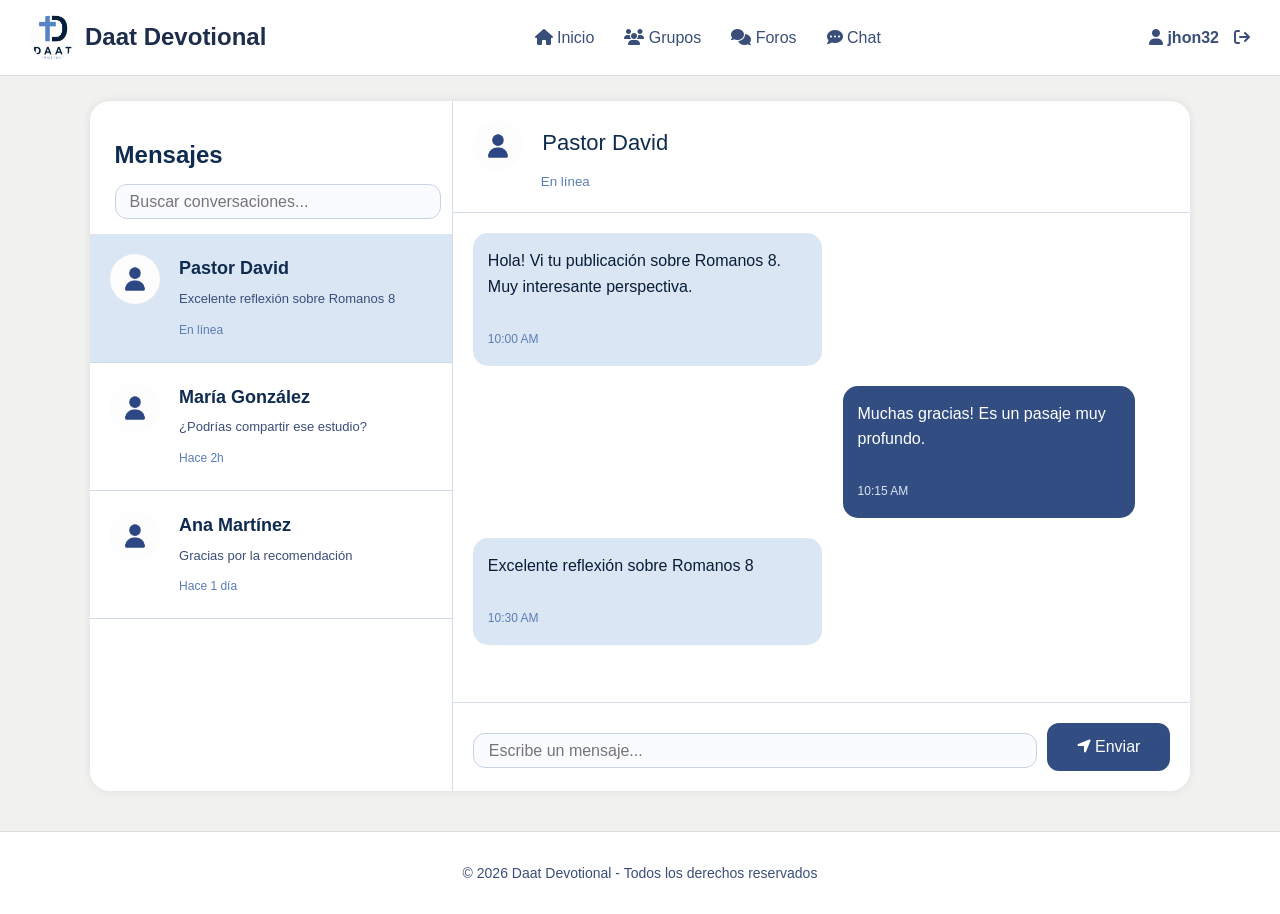
==== pages/feed/chat.html @ 067873e0 "First Commit: Estandarización de CSS archivo general de estilos" ====
<!DOCTYPE html>
<html lang="es">
<head>
    <meta charset="UTF-8">
    <title>Chat</title>
    <link rel="icon" href="../../imagenes/chat.ico" type="image/x-icon">
    <link rel="stylesheet" href="../../css/general.css">
    <link rel="stylesheet" href="../../css/chat.css">
    <link rel="stylesheet" href="https://cdnjs.cloudflare.com/ajax/libs/font-awesome/6.5.0/css/all.min.css">
    <style>
        
    </style>
</head>

<body>
    <nav>
        <span class="nav-logo">
            <img src="../../imagenes/LogoPrincipal.png" alt="Logo">
            <span>Daat Devotional</span>
        </span>
        <span class="nav-links">
            <a href="inicio.html"><i class="fa-solid fa-house"></i> Inicio</a>
            <a href="grupos.html"><i class="fa-solid fa-users"></i> Grupos</a>
            <a href="foros.html"><i class="fa-solid fa-comments"></i> Foros</a>
            <a href="chat.html"><i class="fa-solid fa-comment-dots"></i> Chat</a>
        </span>
        <span class="nav-usuario">
            <a href="../usuario/perfil.html">
                <i class="fa-solid fa-user"></i> jhon32
            </a>
            <a href="../../index.html" class="nav-salir">
                <i class="fa-solid fa-arrow-right-from-bracket"></i>
            </a>
        </span>
    </nav>

    <section class="contenedor-chat">
        <div class="panel-izquierdo">
            <h2>Mensajes</h2>
            <input type="text" placeholder="Buscar conversaciones...">

            <div class="contacto contacto-activo">
                <img src="../../imagenes/Perfil.png" alt="Perfil">
                <div class="contacto-info">
                    <h3>Pastor David</h3>
                    <p>Excelente reflexión sobre Romanos 8</p>
                    <span>En línea</span>
                </div>
            </div>

            <div class="contacto">
                <img src="../../imagenes/Perfil.png" alt="Perfil">
                <div class="contacto-info">
                    <h3>María González</h3>
                    <p>¿Podrías compartir ese estudio?</p>
                    <span>Hace 2h</span>
                </div>
            </div>

            <div class="contacto">
                <img src="../../imagenes/Perfil.png" alt="Perfil">
                <div class="contacto-info">
                    <h3>Ana Martínez</h3>
                    <p>Gracias por la recomendación</p>
                    <span>Hace 1 día</span>
                </div>
            </div>
        </div>

        <div class="panel-derecho">
            <div class="chat-header">
                <img src="../../imagenes/Perfil.png" alt="Perfil">
                <span>Pastor David</span>
                <small>En línea</small>
            </div>

            <div class="mensajes">
                <div class="mensaje-recibido">
                    Hola! Vi tu publicación sobre Romanos 8. Muy interesante perspectiva.
                    <br><br>
                    <span>10:00 AM</span>
                </div>
                <div class="mensaje-enviado">
                    Muchas gracias! Es un pasaje muy profundo.
                    <br><br>
                    <span>10:15 AM</span>
                </div>
                <div class="mensaje-recibido">
                    Excelente reflexión sobre Romanos 8
                    <br><br>
                    <span>10:30 AM</span>
                </div>
            </div>

            <div class="chat-input">
                <input type="text" placeholder="Escribe un mensaje...">
                <button><i class="fa-solid fa-location-arrow"></i> Enviar</button>
            </div>
        </div>
    </section>

    <footer>
        <p>&copy; 2026 Daat Devotional - Todos los derechos reservados</p>
    </footer>
</body>
</html>
---- css/general.css ----
/* ============================================================
   BLOQUE 1: CONFIGURACIÓN GENERAL
   Selector universal, body, fuente, fondo, color e interlineado.
   ============================================================ */

* {
    box-sizing: border-box;
    margin: 0;
    padding: 0;
}

body {
    font-family: Poppins, sans-serif;
    background-color: #f1f1f0;
    color: #091d36;
    line-height: 1.6;
}

/* Página de inicio iformacion (index.html) usa fondo azul claro */
/* body de index.html tiene background-color: #c2d2e9 */


/* ============================================================
   BLOQUE 2: TÍTULOS, PÁRRAFOS Y ENLACES
   Estilos para h1, h2, h3, p, a y a:hover.
   ============================================================ */

h1 {
    font-size: 50px;
    text-align: center;
    color: #091d36;
    margin-top: 20px;
}

h2 {
    font-size: 24px;
    color: #091d36;
    margin-top: 10px;
}

h3 {
    font-size: 18px;
    color: #0f2b50;
    margin: 0;
}

p {
    color: #3a4e7a;
    font-size: 16px;
    margin-top: 10px;
    line-height: 1.6;
}

a {
    color: #3a4e7a;
    text-decoration: none;
}

a:hover {
    color: #091d36;
    text-decoration: underline;
}


/* ============================================================
   BLOQUE 3: ELEMENTOS SEMÁNTICOS PRINCIPALES
   Estilos para header, nav, main, section, article, aside y footer.
   ============================================================ */

header {
    background-color: white;
    padding: 15px 30px;
    border-bottom: 1px solid #ddd;
}

nav {
    background-color: white;
    padding: 15px 30px;
    border-bottom: 1px solid #ddd;
}

main {
    width: 70%;
    margin: 30px auto;
}

section {
    margin-top: 30px;
}

article {
    background-color: white;
    border-radius: 18px;
    padding: 25px;
    margin-top: 25px;
    box-shadow: 0 0 8px rgba(0, 0, 0, 0.08);
}

aside {
    background-color: #f1f1f0;
    padding: 20px;
    border-radius: 10px;
}

footer {
    text-align: center;
    padding: 20px;
    color: #3a4e7a;
    background-color: white;
    border-top: 1px solid #ddd;
    margin-top: 40px;
}


/* ============================================================
   BLOQUE 4: MENÚ DE NAVEGACIÓN
   Estilos para nav, nav a y nav a:hover.
   ============================================================ */

nav {
    display: flex;
    justify-content: space-between;
    align-items: center;
    background-color: white;
    padding: 15px 30px;
    border-bottom: 1px solid #ddd;
}

.nav-logo {
    display: flex;
    align-items: center;
    gap: 10px;
}

.nav-logo img {
    width: 45px;
    height: 45px;
    border-radius: 50px;
}

.nav-logo span {
    font-size: 24px;
    color: #1f2d4d;
    font-weight: bold;
}

.nav-links {
    display: flex;
    gap: 30px;
    margin: 0;
}

.nav-links a {
    text-decoration: none;
    color: #3a4e7a;
    font-size: 16px;
}

.nav-links a:hover {
    color: #091d36;
    font-weight: bold;
}

.nav-usuario {
    display: flex;
    align-items: center;
    gap: 15px;
}

.nav-usuario a {
    text-decoration: none;
    color: #3a4e7a;
    font-weight: 600;
}

.nav-usuario a:hover {
    color: #091d36;
}

.nav-salir {
    color: #5e83ba;
}


/* ============================================================
   BLOQUE 5: CONTENIDO Y SECCIONES
   Estilos para main, section, article y aside.
   ============================================================ */

section article {
    background-color: white;
    border-radius: 15px;
    padding: 25px;
    box-shadow: 0 0 8px rgba(0, 0, 0, 0.08);
    margin-top: 20px;
}

section p {
    color: #3a4e7a;
    font-size: 20px;
    text-align: center;
}

/* Tarjetas de la página principal (index) */
section section {
    background-color: #f1f1f0;
    border-radius: 10px;
    padding: 35px 25px;
    text-align: center;
    box-shadow: 0px 4px 10px rgba(0, 0, 0, 0.1);
}

/* Contenedor de foros y grupos */
section h1 {
    display: inline-block;
    color: #0f2b50;
    font-size: 32px;
    text-align: left;
}

/* Detalle de preguntas frecuentes */
details {
    text-align: center;
    margin-top: 30px;
    color: #091d36;
}

details summary {
    cursor: pointer;
    font-weight: bold;
    font-size: 16px;
    color: #3a4e7a;
}

details summary:hover {
    color: #091d36;
}

details p {
    margin-top: 10px;
    font-size: 15px;
    color: #3a4e7a;
}

hr {
    border: none;
    border-top: 1px solid #c2d2e9;
    margin: 30px auto;
    width: 90%;
}

progress {
    width: 300px;
    height: 25px;
    accent-color: #3a4e7a;
}


/* ============================================================
   BLOQUE 6: IMÁGENES Y MULTIMEDIA
   Estilos para img, figure, figcaption, video, audio e iframe.
   ============================================================ */

img {
    max-width: 100%;
    height: auto;
    border-radius: 10px;
}

figure {
    text-align: center;
    margin: 20px 0;
}

figcaption {
    font-size: 14px;
    color: #5e83ba;
    margin-top: 8px;
    font-style: italic;
}

/* Imagen de perfil de usuario */
section img {
    border-radius: 50%;
    vertical-align: middle;
}

/* Logo principal en index.html */
section>img {
    border-radius: 30px;
    height: 150px;
    width: 200px;
}

figure img {
    border-radius: 10px;
    width: 100%;
}





/* ============================================================
   BLOQUE 7: FORMULARIOS
   Estilos para form, label, input, textarea, select y button.
   ============================================================ */

form {
    margin-top: 10px;
}

label {
    display: block;
    margin-top: 25px;
    color: #091d36;
    font-size: 13px;
    font-weight: 600;
}

input {
    width: 100%;
    height: 35px;
    margin-top: 10px;
    border-radius: 5px;
    border: 1px solid #c2d2e9;
    padding: 0 10px;
    font-size: 14px;
    font-family: Poppins, sans-serif;
    color: #091d36;
    background-color: #f9fbff;
}

input:focus {
    outline: none;
    border-color: #3a4e7a;
    box-shadow: 0 0 4px rgba(58, 78, 122, 0.3);
}

textarea {
    width: 100%;
    height: 80px;
    border: 1px solid #c2d2e9;
    border-radius: 10px;
    padding: 12px;
    font-family: Poppins, sans-serif;
    font-size: 14px;
    color: #091d36;
    resize: vertical;
    background-color: #f9fbff;
}

textarea:focus {
    outline: none;
    border-color: #3a4e7a;
    box-shadow: 0 0 4px rgba(58, 78, 122, 0.3);
}

select {
    width: 100%;
    height: 38px;
    border-radius: 5px;
    border: 1px solid #c2d2e9;
    padding: 0 10px;
    font-family: Poppins, sans-serif;
    font-size: 14px;
    color: #091d36;
    background-color: #f9fbff;
}

select:focus {
    outline: none;
    border-color: #3a4e7a;
}

button {
    border-radius: 10px;
    padding: 12px 20px;
    font-family: Poppins, sans-serif;
    font-size: 15px;
    cursor: pointer;
    border: none;
    transition: background-color 0.2s, transform 0.15s;

}

button:hover {
    transform: scale(1.05);
    opacity: 0.92;
}

/* Botón primario - fondo azul oscuro */
form button {
    width: 100%;
    height: 38px;
    border-radius: 5px;
    background-color: #3a4e7a;
    color: #f1f1f0;
    text-align: center;
    margin-top: 25px;
    font-size: 14px;
}

form button:hover {
    background-color: #091d36;
    transform: scale(1.03);
}


/* ============================================================
   BLOQUE 8: TABLAS
   Estilos para table, thead, tbody, tr, th y td.
   ============================================================ */

table {
    border-collapse: collapse;
    width: 100%;
    margin-top: 20px;
    background-color: white;
    border-radius: 10px;
    overflow: hidden;
    box-shadow: 0 0 8px rgba(0, 0, 0, 0.06);
}

thead {
    background-color: #3a4e7a;
    color: white;
}

thead th {
    padding: 14px 18px;
    text-align: left;
    font-size: 15px;
    font-weight: 600;
}

tbody tr {
    border-bottom: 1px solid #c2d2e9;
}

tbody tr:last-child {
    border-bottom: none;
}

tbody tr:hover {
    background-color: #dbe6f5;
}

th {
    padding: 14px 18px;
    font-weight: 600;
    font-size: 15px;
    color: white;
    text-align: left;
}

td {
    padding: 14px 18px;
    font-size: 14px;
    color: #3a4e7a;
    text-align: left;
    vertical-align: middle;
}

td img {
    border-radius: 8px;
}


/* ============================================================
   BLOQUE 9: PIE DE PÁGINA
   Estilos para footer, footer p y footer address.
   ============================================================ */

footer {
    text-align: center;
    padding: 25px 20px;
    color: #3a4e7a;
    background-color: white;
    border-top: 1px solid #ddd;
    margin-top: 40px;
    font-size: 14px;
}

footer p {
    margin: 5px 0;
    color: #3a4e7a;
    font-size: 14px;
}

footer address {
    font-style: normal;
    color: #5e83ba;
    font-size: 13px;
    margin-top: 8px;
}

footer a {
    color: #091d36;
    text-decoration: none;
    font-size: 18px;
    margin: 0 6px;
}

footer a:hover {
    color: #3a4e7a;
}

footer p:hover {
    color: #091d36;
}
---- css/chat.css ----
/* Estilos específicos de chat.html */

.contenedor-chat {
    width: 86%;
    height: 690px;
    margin: 25px auto;
    background: white;
    border-radius: 20px;
    overflow: hidden;
    box-shadow: 0 0 10px rgba(0, 0, 0, 0.08);
    display: flex;
}

.panel-izquierdo {
    width: 33%;
    height: 100%;
    border-right: 1px solid #d5ddeb;
    overflow-y: auto;
}

.panel-izquierdo h2 {
    color: #0f2b50;
    padding: 25px 25px 10px;
}

.panel-izquierdo input {
    width: 90%;
    padding: 14px;
    border: 1px solid #c8d2e2;
    border-radius: 12px;
    font-size: 16px;
    margin: 0 25px 15px;
}

.contacto {
    padding: 20px;
    border-bottom: 1px solid #cfd8e6;
    cursor: pointer;
}

.contacto:hover {
    background: #f0f4fb;
}

.contacto-activo {
    background: #dbe6f5;
}

.contacto img {
    width: 50px;
    height: 50px;
    border-radius: 50%;
    vertical-align: top;
}

.contacto-info {
    display: inline-block;
    margin-left: 15px;
}

.contacto-info h3 {
    margin: 0;
    color: #0f2b50;
}

.contacto-info p {
    margin: 6px 0;
    color: #3a4e7a;
    font-size: 13px;
}

.contacto-info span {
    color: #5b7db6;
    font-size: 12px;
}

.panel-derecho {
    width: 67%;
    height: 100%;
    display: flex;
    flex-direction: column;
}

.chat-header {
    padding: 20px;
    border-bottom: 1px solid #d5ddeb;
}

.chat-header img {
    width: 50px;
    height: 50px;
    border-radius: 50%;
    vertical-align: middle;
}

.chat-header span {
    font-size: 22px;
    color: #0f2b50;
    margin-left: 15px;
}

.chat-header small {
    display: block;
    margin-left: 68px;
    color: #5b7db6;
}

.mensajes {
    flex: 1;
    padding: 20px;
    overflow-y: auto;
}

.mensaje-recibido {
    background: #dbe6f5;
    width: 50%;
    padding: 15px;
    border-radius: 15px;
    margin-bottom: 20px;
    color: #091d36;
}

.mensaje-recibido span {
    color: #5b7db6;
    font-size: 12px;
}

.mensaje-enviado {
    background: #324d82;
    color: white;
    width: 42%;
    padding: 15px;
    border-radius: 15px;
    margin-left: 53%;
    margin-bottom: 20px;
}

.mensaje-enviado span {
    color: #dbe6f5;
    font-size: 12px;
}

.chat-input {
    padding: 20px;
    border-top: 1px solid #d5ddeb;
    display: flex;
    gap: 10px;
}

.chat-input input {
    flex: 1;
    padding: 15px;
    border: 1px solid #c8d2e2;
    border-radius: 12px;
    font-size: 16px;
}

.chat-input button {
    background: #324d82;
    color: white;
    border: none;
    padding: 15px 30px;
    border-radius: 12px;
    font-size: 16px;
    cursor: pointer;
}

.chat-input button:hover {
    background: #091d36;
}
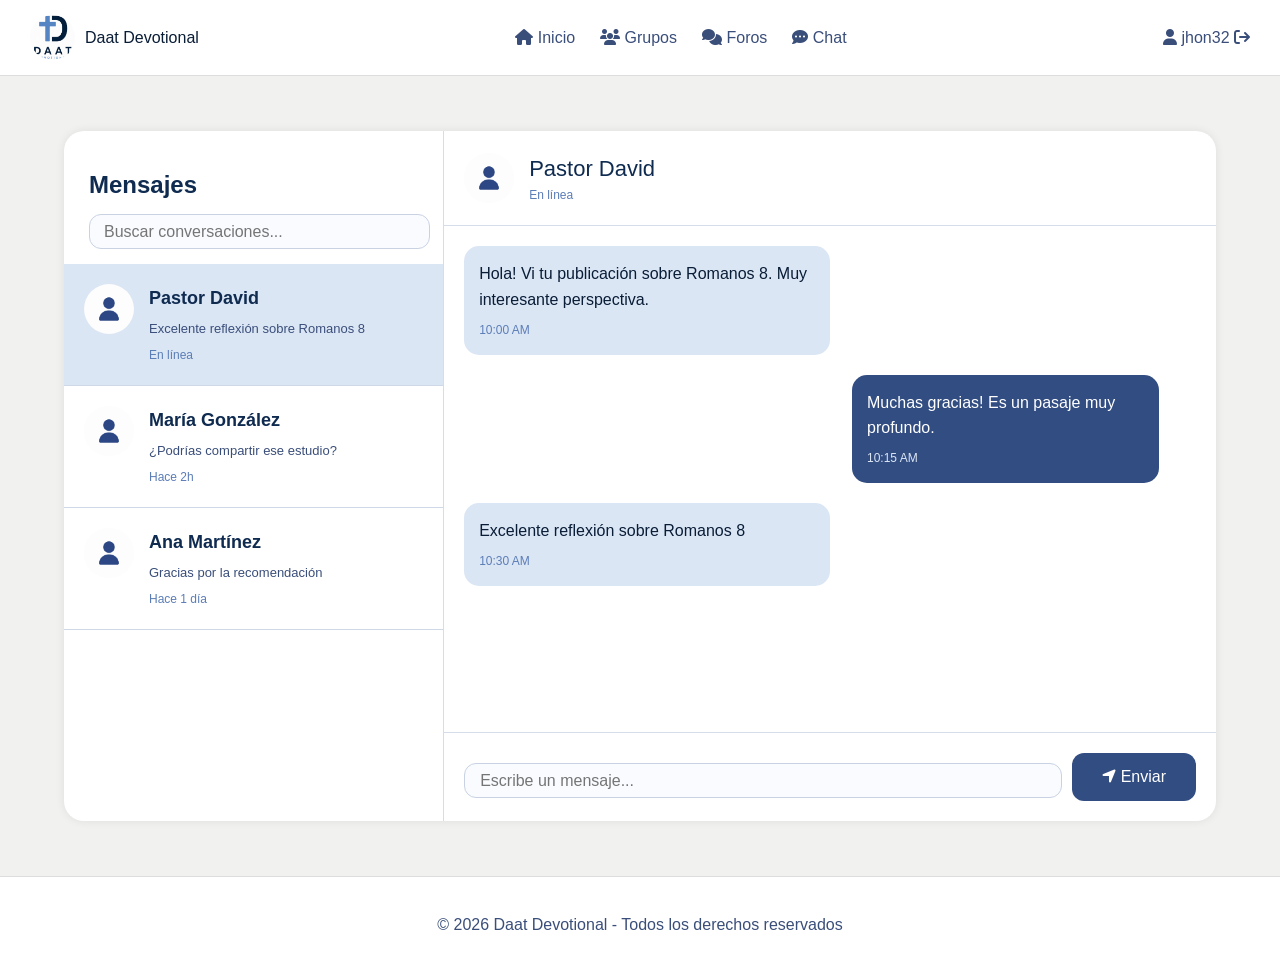
==== commit b84d43b9: "Commit7: Mejora semántica HTML y estructura CSS con selectores de ID, clase y descendencia eliminand" ====
--- a/pages/feed/chat.html
+++ b/pages/feed/chat.html
@@ -2,102 +2,100 @@
 <html lang="es">
 <head>
     <meta charset="UTF-8">
-    <title>Chat</title>
+    <meta name="viewport" content="width=device-width, initial-scale=1.0">
+    <title>Chat - Daat Devotional</title>
     <link rel="icon" href="../../imagenes/chat.ico" type="image/x-icon">
     <link rel="stylesheet" href="../../css/general.css">
     <link rel="stylesheet" href="../../css/chat.css">
     <link rel="stylesheet" href="https://cdnjs.cloudflare.com/ajax/libs/font-awesome/6.5.0/css/all.min.css">
-    <style>
-        
-    </style>
 </head>
-
 <body>
     <nav>
-        <span class="nav-logo">
+        <div class="nav-logo">
             <img src="../../imagenes/LogoPrincipal.png" alt="Logo">
-            <span>Daat Devotional</span>
-        </span>
-        <span class="nav-links">
+            <div>Daat Devotional</div>
+        </div>
+        <div class="nav-links">
             <a href="inicio.html"><i class="fa-solid fa-house"></i> Inicio</a>
             <a href="grupos.html"><i class="fa-solid fa-users"></i> Grupos</a>
             <a href="foros.html"><i class="fa-solid fa-comments"></i> Foros</a>
             <a href="chat.html"><i class="fa-solid fa-comment-dots"></i> Chat</a>
-        </span>
-        <span class="nav-usuario">
+        </div>
+        <div class="nav-usuario">
             <a href="../usuario/perfil.html">
                 <i class="fa-solid fa-user"></i> jhon32
             </a>
             <a href="../../index.html" class="nav-salir">
                 <i class="fa-solid fa-arrow-right-from-bracket"></i>
             </a>
-        </span>
+        </div>
     </nav>
 
-    <section class="contenedor-chat">
-        <div class="panel-izquierdo">
-            <h2>Mensajes</h2>
-            <input type="text" placeholder="Buscar conversaciones...">
+    <main>
+        <section id="chat-principal">
+            <div class="panel-izquierdo">
+                <h2>Mensajes</h2>
+                <input type="text" placeholder="Buscar conversaciones...">
 
-            <div class="contacto contacto-activo">
-                <img src="../../imagenes/Perfil.png" alt="Perfil">
-                <div class="contacto-info">
-                    <h3>Pastor David</h3>
-                    <p>Excelente reflexión sobre Romanos 8</p>
-                    <span>En línea</span>
+                <div class="contacto contacto-activo">
+                    <img src="../../imagenes/Perfil.png" alt="Perfil">
+                    <div class="contacto-info">
+                        <h3>Pastor David</h3>
+                        <p>Excelente reflexión sobre Romanos 8</p>
+                        <div class="estado">En línea</div>
+                    </div>
+                </div>
+
+                <div class="contacto">
+                    <img src="../../imagenes/Perfil.png" alt="Perfil">
+                    <div class="contacto-info">
+                        <h3>María González</h3>
+                        <p>¿Podrías compartir ese estudio?</p>
+                        <div class="estado">Hace 2h</div>
+                    </div>
+                </div>
+
+                <div class="contacto">
+                    <img src="../../imagenes/Perfil.png" alt="Perfil">
+                    <div class="contacto-info">
+                        <h3>Ana Martínez</h3>
+                        <p>Gracias por la recomendación</p>
+                        <div class="estado">Hace 1 día</div>
+                    </div>
                 </div>
             </div>
 
-            <div class="contacto">
-                <img src="../../imagenes/Perfil.png" alt="Perfil">
-                <div class="contacto-info">
-                    <h3>María González</h3>
-                    <p>¿Podrías compartir ese estudio?</p>
-                    <span>Hace 2h</span>
+            <div class="panel-derecho">
+                <div class="chat-header">
+                    <img src="../../imagenes/Perfil.png" alt="Perfil">
+                    <div class="chat-titulo">
+                        <div class="nombre">Pastor David</div>
+                        <div class="estado-header">En línea</div>
+                    </div>
+                </div>
+
+                <div class="mensajes">
+                    <div class="mensaje-recibido">
+                        Hola! Vi tu publicación sobre Romanos 8. Muy interesante perspectiva.
+                        <div class="hora">10:00 AM</div>
+                    </div>
+                    <div class="mensaje-enviado">
+                        Muchas gracias! Es un pasaje muy profundo.
+                        <div class="hora">10:15 AM</div>
+                    </div>
+                    <div class="mensaje-recibido">
+                        Excelente reflexión sobre Romanos 8
+                        <div class="hora">10:30 AM</div>
+                    </div>
+                </div>
+
+                <div class="chat-input">
+                    <input type="text" placeholder="Escribe un mensaje...">
+                    <button><i class="fa-solid fa-location-arrow"></i> Enviar</button>
                 </div>
             </div>
-
-            <div class="contacto">
-                <img src="../../imagenes/Perfil.png" alt="Perfil">
-                <div class="contacto-info">
-                    <h3>Ana Martínez</h3>
-                    <p>Gracias por la recomendación</p>
-                    <span>Hace 1 día</span>
-                </div>
-            </div>
-        </div>
-
-        <div class="panel-derecho">
-            <div class="chat-header">
-                <img src="../../imagenes/Perfil.png" alt="Perfil">
-                <span>Pastor David</span>
-                <small>En línea</small>
-            </div>
-
-            <div class="mensajes">
-                <div class="mensaje-recibido">
-                    Hola! Vi tu publicación sobre Romanos 8. Muy interesante perspectiva.
-                    <br><br>
-                    <span>10:00 AM</span>
-                </div>
-                <div class="mensaje-enviado">
-                    Muchas gracias! Es un pasaje muy profundo.
-                    <br><br>
-                    <span>10:15 AM</span>
-                </div>
-                <div class="mensaje-recibido">
-                    Excelente reflexión sobre Romanos 8
-                    <br><br>
-                    <span>10:30 AM</span>
-                </div>
-            </div>
-
-            <div class="chat-input">
-                <input type="text" placeholder="Escribe un mensaje...">
-                <button><i class="fa-solid fa-location-arrow"></i> Enviar</button>
-            </div>
-        </div>
-    </section>
+        </section>
+    </main>
 
     <footer>
         <p>&copy; 2026 Daat Devotional - Todos los derechos reservados</p>
--- a/css/general.css
+++ b/css/general.css
@@ -2,29 +2,29 @@
    BLOQUE 1: CONFIGURACIÓN GENERAL
    Selector universal, body, fuente, fondo, color e interlineado.
    ============================================================ */
-
 * {
     box-sizing: border-box;
     margin: 0;
     padding: 0;
 }
 
+html, body {
+    height: 100%;
+    margin: 0;
+}
+
 body {
-    font-family: Poppins, sans-serif;
+    display: flex;
+    flex-direction: column;
+    font-family: 'Poppins', sans-serif;
     background-color: #f1f1f0;
     color: #091d36;
     line-height: 1.6;
 }
 
-/* Página de inicio iformacion (index.html) usa fondo azul claro */
-/* body de index.html tiene background-color: #c2d2e9 */
-
-
 /* ============================================================
    BLOQUE 2: TÍTULOS, PÁRRAFOS Y ENLACES
-   Estilos para h1, h2, h3, p, a y a:hover.
-   ============================================================ */
-
+   ============================================================ */
 h1 {
     font-size: 50px;
     text-align: center;
@@ -61,12 +61,9 @@
     text-decoration: underline;
 }
 
-
 /* ============================================================
    BLOQUE 3: ELEMENTOS SEMÁNTICOS PRINCIPALES
-   Estilos para header, nav, main, section, article, aside y footer.
-   ============================================================ */
-
+   ============================================================ */
 header {
     background-color: white;
     padding: 15px 30px;
@@ -74,14 +71,20 @@
 }
 
 nav {
+    display: flex;
+    justify-content: space-between;
     background-color: white;
     padding: 15px 30px;
     border-bottom: 1px solid #ddd;
+    flex-wrap: wrap;
+    gap: 15px;
 }
 
 main {
-    width: 70%;
+    width: 90%;
+    max-width: 1200px;
     margin: 30px auto;
+    flex: 1;
 }
 
 section {
@@ -104,19 +107,17 @@
 
 footer {
     text-align: center;
-    padding: 20px;
+    padding: 25px 20px;
     color: #3a4e7a;
     background-color: white;
     border-top: 1px solid #ddd;
-    margin-top: 40px;
-}
-
-
-/* ============================================================
-   BLOQUE 4: MENÚ DE NAVEGACIÓN
-   Estilos para nav, nav a y nav a:hover.
-   ============================================================ */
-
+    margin-top: auto;
+    font-size: 14px;
+}
+
+/* ============================================================
+   BLOQUE 4: MENÚ DE NAVEGACIÓN (SELECTOR POR DESCENDENCIA)
+   ============================================================ */
 nav {
     display: flex;
     justify-content: space-between;
@@ -131,136 +132,34 @@
     align-items: center;
     gap: 10px;
 }
-
-.nav-logo img {
+ .nav-links{
+    flex-direction: row;  
+    color: #3a4e7a;
+    text-decoration: none;
+    display: flex;
+    gap: 25px;
+}
+
+nav img {
     width: 45px;
     height: 45px;
     border-radius: 50px;
 }
 
-.nav-logo span {
-    font-size: 24px;
-    color: #1f2d4d;
+nav a {
+    text-decoration: none;
+    color: #3a4e7a;
+}
+
+nav a:hover {
+    color: #091d36;
     font-weight: bold;
-}
-
-.nav-links {
-    display: flex;
-    gap: 30px;
-    margin: 0;
-}
-
-.nav-links a {
-    text-decoration: none;
-    color: #3a4e7a;
-    font-size: 16px;
-}
-
-.nav-links a:hover {
-    color: #091d36;
-    font-weight: bold;
-}
-
-.nav-usuario {
-    display: flex;
-    align-items: center;
-    gap: 15px;
-}
-
-.nav-usuario a {
-    text-decoration: none;
-    color: #3a4e7a;
-    font-weight: 600;
-}
-
-.nav-usuario a:hover {
-    color: #091d36;
-}
-
-.nav-salir {
-    color: #5e83ba;
-}
-
-
-/* ============================================================
-   BLOQUE 5: CONTENIDO Y SECCIONES
-   Estilos para main, section, article y aside.
-   ============================================================ */
-
-section article {
-    background-color: white;
-    border-radius: 15px;
-    padding: 25px;
-    box-shadow: 0 0 8px rgba(0, 0, 0, 0.08);
-    margin-top: 20px;
-}
-
-section p {
-    color: #3a4e7a;
-    font-size: 20px;
-    text-align: center;
-}
-
-/* Tarjetas de la página principal (index) */
-section section {
-    background-color: #f1f1f0;
-    border-radius: 10px;
-    padding: 35px 25px;
-    text-align: center;
-    box-shadow: 0px 4px 10px rgba(0, 0, 0, 0.1);
-}
-
-/* Contenedor de foros y grupos */
-section h1 {
-    display: inline-block;
-    color: #0f2b50;
-    font-size: 32px;
-    text-align: left;
-}
-
-/* Detalle de preguntas frecuentes */
-details {
-    text-align: center;
-    margin-top: 30px;
-    color: #091d36;
-}
-
-details summary {
-    cursor: pointer;
-    font-weight: bold;
-    font-size: 16px;
-    color: #3a4e7a;
-}
-
-details summary:hover {
-    color: #091d36;
-}
-
-details p {
-    margin-top: 10px;
-    font-size: 15px;
-    color: #3a4e7a;
-}
-
-hr {
-    border: none;
-    border-top: 1px solid #c2d2e9;
-    margin: 30px auto;
-    width: 90%;
-}
-
-progress {
-    width: 300px;
-    height: 25px;
-    accent-color: #3a4e7a;
-}
-
-
-/* ============================================================
-   BLOQUE 6: IMÁGENES Y MULTIMEDIA
-   Estilos para img, figure, figcaption, video, audio e iframe.
-   ============================================================ */
-
+    text-decoration: none;
+}
+
+/* ============================================================
+   BLOQUE 5: IMÁGENES Y MULTIMEDIA
+   ============================================================ */
 img {
     max-width: 100%;
     height: auto;
@@ -279,33 +178,9 @@
     font-style: italic;
 }
 
-/* Imagen de perfil de usuario */
-section img {
-    border-radius: 50%;
-    vertical-align: middle;
-}
-
-/* Logo principal en index.html */
-section>img {
-    border-radius: 30px;
-    height: 150px;
-    width: 200px;
-}
-
-figure img {
-    border-radius: 10px;
-    width: 100%;
-}
-
-
-
-
-
-/* ============================================================
-   BLOQUE 7: FORMULARIOS
-   Estilos para form, label, input, textarea, select y button.
-   ============================================================ */
-
+/* ============================================================
+   BLOQUE 6: FORMULARIOS
+   ============================================================ */
 form {
     margin-top: 10px;
 }
@@ -318,9 +193,8 @@
     font-weight: 600;
 }
 
-input {
+input, textarea, select {
     width: 100%;
-    height: 35px;
     margin-top: 10px;
     border-radius: 5px;
     border: 1px solid #c2d2e9;
@@ -331,46 +205,24 @@
     background-color: #f9fbff;
 }
 
-input:focus {
+input {
+    height: 35px;
+}
+
+textarea {
+    height: 80px;
+    padding: 12px;
+    resize: vertical;
+}
+
+select {
+    height: 38px;
+}
+
+input:focus, textarea:focus, select:focus {
     outline: none;
     border-color: #3a4e7a;
     box-shadow: 0 0 4px rgba(58, 78, 122, 0.3);
-}
-
-textarea {
-    width: 100%;
-    height: 80px;
-    border: 1px solid #c2d2e9;
-    border-radius: 10px;
-    padding: 12px;
-    font-family: Poppins, sans-serif;
-    font-size: 14px;
-    color: #091d36;
-    resize: vertical;
-    background-color: #f9fbff;
-}
-
-textarea:focus {
-    outline: none;
-    border-color: #3a4e7a;
-    box-shadow: 0 0 4px rgba(58, 78, 122, 0.3);
-}
-
-select {
-    width: 100%;
-    height: 38px;
-    border-radius: 5px;
-    border: 1px solid #c2d2e9;
-    padding: 0 10px;
-    font-family: Poppins, sans-serif;
-    font-size: 14px;
-    color: #091d36;
-    background-color: #f9fbff;
-}
-
-select:focus {
-    outline: none;
-    border-color: #3a4e7a;
 }
 
 button {
@@ -381,7 +233,6 @@
     cursor: pointer;
     border: none;
     transition: background-color 0.2s, transform 0.15s;
-
 }
 
 button:hover {
@@ -389,7 +240,6 @@
     opacity: 0.92;
 }
 
-/* Botón primario - fondo azul oscuro */
 form button {
     width: 100%;
     height: 38px;
@@ -406,12 +256,9 @@
     transform: scale(1.03);
 }
 
-
-/* ============================================================
-   BLOQUE 8: TABLAS
-   Estilos para table, thead, tbody, tr, th y td.
-   ============================================================ */
-
+/* ============================================================
+   BLOQUE 7: TABLAS
+   ============================================================ */
 table {
     border-collapse: collapse;
     width: 100%;
@@ -427,85 +274,16 @@
     color: white;
 }
 
-thead th {
+th, td {
     padding: 14px 18px;
     text-align: left;
-    font-size: 15px;
-    font-weight: 600;
+    font-size: 14px;
 }
 
 tbody tr {
     border-bottom: 1px solid #c2d2e9;
 }
 
-tbody tr:last-child {
-    border-bottom: none;
-}
-
 tbody tr:hover {
     background-color: #dbe6f5;
-}
-
-th {
-    padding: 14px 18px;
-    font-weight: 600;
-    font-size: 15px;
-    color: white;
-    text-align: left;
-}
-
-td {
-    padding: 14px 18px;
-    font-size: 14px;
-    color: #3a4e7a;
-    text-align: left;
-    vertical-align: middle;
-}
-
-td img {
-    border-radius: 8px;
-}
-
-
-/* ============================================================
-   BLOQUE 9: PIE DE PÁGINA
-   Estilos para footer, footer p y footer address.
-   ============================================================ */
-
-footer {
-    text-align: center;
-    padding: 25px 20px;
-    color: #3a4e7a;
-    background-color: white;
-    border-top: 1px solid #ddd;
-    margin-top: 40px;
-    font-size: 14px;
-}
-
-footer p {
-    margin: 5px 0;
-    color: #3a4e7a;
-    font-size: 14px;
-}
-
-footer address {
-    font-style: normal;
-    color: #5e83ba;
-    font-size: 13px;
-    margin-top: 8px;
-}
-
-footer a {
-    color: #091d36;
-    text-decoration: none;
-    font-size: 18px;
-    margin: 0 6px;
-}
-
-footer a:hover {
-    color: #3a4e7a;
-}
-
-footer p:hover {
-    color: #091d36;
 }
--- a/css/chat.css
+++ b/css/chat.css
@@ -1,7 +1,8 @@
-/* Estilos específicos de chat.html */
-
-.contenedor-chat {
-    width: 86%;
+/* ============================================================
+   BLOQUE 1: CONTENEDOR PRINCIPAL DEL CHAT
+   ============================================================ */
+#chat-principal {
+    width: 100%;
     height: 690px;
     margin: 25px auto;
     background: white;
@@ -11,6 +12,9 @@
     display: flex;
 }
 
+/* ============================================================
+   BLOQUE 2: PANEL IZQUIERDO
+   ============================================================ */
 .panel-izquierdo {
     width: 33%;
     height: 100%;
@@ -32,10 +36,15 @@
     margin: 0 25px 15px;
 }
 
+/* ============================================================
+   BLOQUE 3: CONTACTOS
+   ============================================================ */
 .contacto {
     padding: 20px;
     border-bottom: 1px solid #cfd8e6;
     cursor: pointer;
+    display: flex;
+    gap: 15px;
 }
 
 .contacto:hover {
@@ -50,12 +59,6 @@
     width: 50px;
     height: 50px;
     border-radius: 50%;
-    vertical-align: top;
-}
-
-.contacto-info {
-    display: inline-block;
-    margin-left: 15px;
 }
 
 .contacto-info h3 {
@@ -69,11 +72,14 @@
     font-size: 13px;
 }
 
-.contacto-info span {
+.contacto-info .estado {
     color: #5b7db6;
     font-size: 12px;
 }
 
+/* ============================================================
+   BLOQUE 4: PANEL DERECHO (CHAT ACTIVO)
+   ============================================================ */
 .panel-derecho {
     width: 67%;
     height: 100%;
@@ -84,27 +90,30 @@
 .chat-header {
     padding: 20px;
     border-bottom: 1px solid #d5ddeb;
+    display: flex;
+    align-items: center;
+    gap: 15px;
 }
 
 .chat-header img {
     width: 50px;
     height: 50px;
     border-radius: 50%;
-    vertical-align: middle;
 }
 
-.chat-header span {
+.chat-titulo .nombre {
     font-size: 22px;
     color: #0f2b50;
-    margin-left: 15px;
 }
 
-.chat-header small {
-    display: block;
-    margin-left: 68px;
+.chat-titulo .estado-header {
     color: #5b7db6;
+    font-size: 12px;
 }
 
+/* ============================================================
+   BLOQUE 5: MENSAJES
+   ============================================================ */
 .mensajes {
     flex: 1;
     padding: 20px;
@@ -120,11 +129,6 @@
     color: #091d36;
 }
 
-.mensaje-recibido span {
-    color: #5b7db6;
-    font-size: 12px;
-}
-
 .mensaje-enviado {
     background: #324d82;
     color: white;
@@ -135,11 +139,19 @@
     margin-bottom: 20px;
 }
 
-.mensaje-enviado span {
-    color: #dbe6f5;
+.hora {
+    color: #5b7db6;
     font-size: 12px;
+    margin-top: 8px;
 }
 
+.mensaje-enviado .hora {
+    color: #dbe6f5;
+}
+
+/* ============================================================
+   BLOQUE 6: INPUT DEL CHAT
+   ============================================================ */
 .chat-input {
     padding: 20px;
     border-top: 1px solid #d5ddeb;
